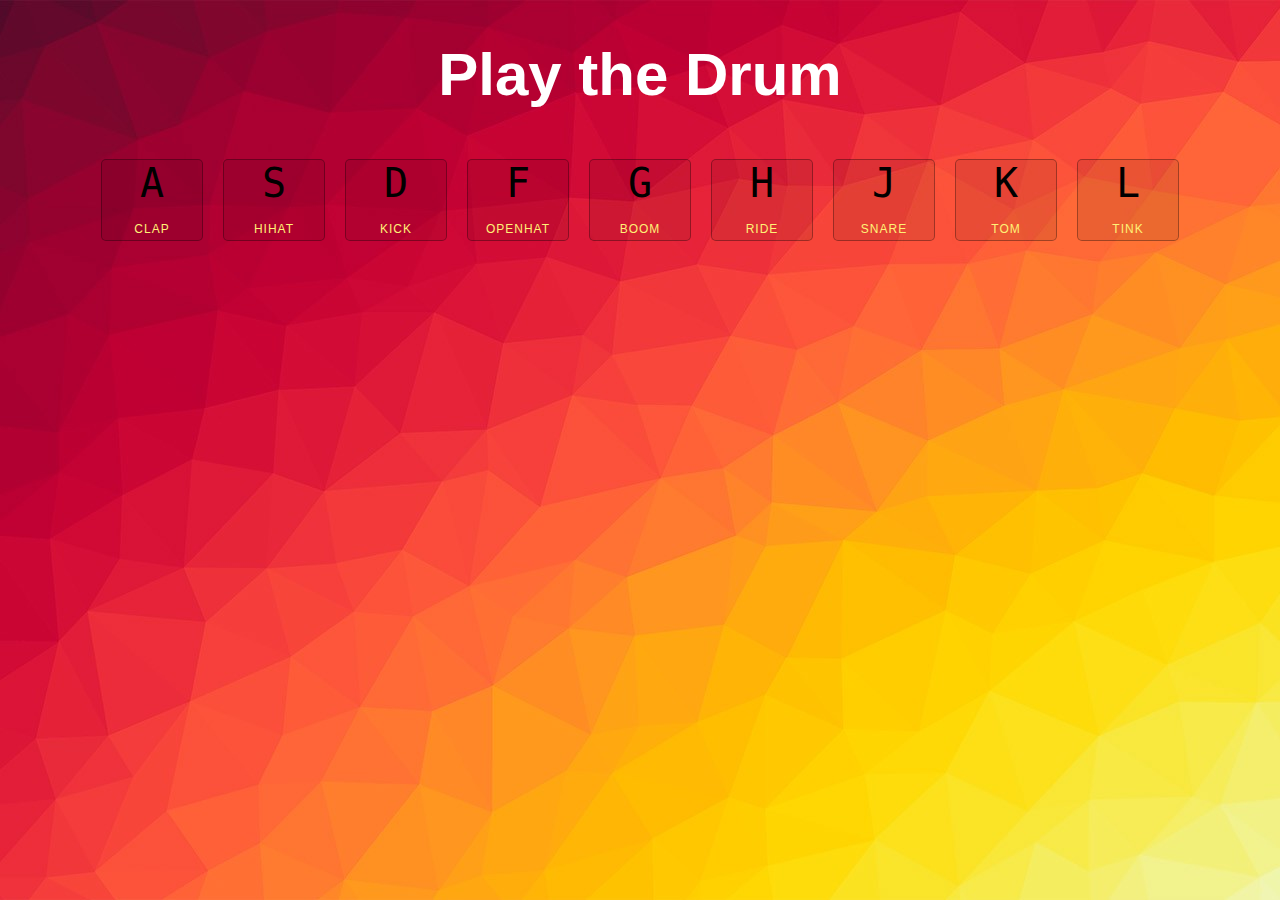
==== index.html @ 9f3749a3 "Change index.html name" ====
<!DOCTYPE html>
<html lang="en">
<head>
  <meta charset="UTF-8">
  <meta name="viewport" content="width=device-width, initial-scale=1.0">
  <meta http-equiv="X-UA-Compatible" content="ie=edge">
  <title>JS Drum Kit</title>
  <link rel="stylesheet" href="style.css">
</head>
<body>
  <div>
    <h1>Play the Drum</h1>

    <div class="keyboard">
      <div data-key="65" class="key" onclick="keyClick(65)">
        <kbd>A</kbd>
        <span class="sound">clap</span>
      </div>
      <div data-key="83" class="key" onclick="keyClick(83)">
        <kbd>S</kbd>
        <span class="sound">hihat</span>
      </div>
      <div data-key="68" class="key" onclick="keyClick(68)">
        <kbd>D</kbd>
        <span class="sound">kick</span>
      </div>
      <div data-key="70" class="key" onclick="keyClick(70)">
        <kbd>F</kbd>
        <span class="sound">openhat</span>
      </div>
      <div data-key="71" class="key" onclick="keyClick(71)">
        <kbd>G</kbd>
        <span class="sound">boom</span>
      </div>
      <div data-key="72" class="key" onclick="keyClick(72)">
        <kbd>H</kbd>
        <span class="sound">ride</span>
      </div>
      <div data-key="74" class="key" onclick="keyClick(74)">
        <kbd>J</kbd>
        <span class="sound">snare</span>
      </div>
      <div data-key="75" class="key" onclick="keyClick(75)">
        <kbd>K</kbd>
        <span class="sound">tom</span>
      </div>
      <div data-key="76" class="key" onclick="keyClick(76)">
        <kbd>L</kbd>
        <span class="sound">tink</span>
      </div>
    </div>

  </div>

  <audio data-key="65" src="sounds/clap.wav"></audio>
  <audio data-key="83" src="sounds/hihat.wav"></audio>
  <audio data-key="68" src="sounds/kick.wav"></audio>
  <audio data-key="70" src="sounds/openhat.wav"></audio>
  <audio data-key="71" src="sounds/boom.wav"></audio>
  <audio data-key="72" src="sounds/ride.wav"></audio>
  <audio data-key="74" src="sounds/snare.wav"></audio>
  <audio data-key="75" src="sounds/tom.wav"></audio>
  <audio data-key="76" src="sounds/tink.wav"></audio>

<script>
  function removeTransition(e) {
    if (e.propertyName !== 'transform') return;
    e.target.classList.remove('playing');
  }

  function playSound(e) {
    const audio = document.querySelector(`audio[data-key="${e.keyCode}"]`);
    const key = document.querySelector(`div[data-key="${e.keyCode}"]`);
    if (!audio) return;

    key.classList.add('playing');
    audio.currentTime = 0;
    audio.play();
  }

  function keyClick(e) {
    const audio = document.querySelector(`audio[data-key="${e}"]`);
    const key = document.querySelector(`div[data-key="${e}"]`);
    if (!audio) return;

    key.classList.add('playing');
    audio.currentTime = 0;
    audio.play();
  }

  const keys = Array.from(document.querySelectorAll('.key'));
  keys.forEach(key => key.addEventListener('transitionend', removeTransition));
  window.addEventListener('keydown', playSound);
</script>


</body>
</html>
---- style.css ----
html {
  font-size: 10px;
}
body,html {
  margin: 0;
  padding: 0;
  height: 100%;
  font-family: sans-serif;
  overflow-x: hidden;
  background-image: url(background.jpg); 
  background-repeat: no-repeat, repeat;
  background-size: cover;
  background-position: center;
}

h1{
  color: #fff;
  font-size: 6em;
  text-align: center;
}

.keyboard {
  display: flex;
  flex-wrap: wrap;
  justify-content: center;
}
.key {
  width: 100px;
  margin: 10px;
  text-align: center;
  font-size: 30px;
  color: #000;
  border-radius: .5rem;
  transition: all .07s ease;
  border: 0.5px solid #00000052;
  background: rgba(0, 0, 0, 0.08);
  cursor: pointer;
}




/* .key {
  border: .4rem solid black;
  border-radius: .5rem;
  margin: 1rem;
  font-size: 1.5rem;
  padding: 1rem .5rem;
  transition: all .07s ease;
  width: 10rem;
  text-align: center;
  color: white;
  background: rgba(0,0,0,0.4);
  text-shadow: 0 0 .5rem black;
} */

.playing {
  transform: scale(1.3);
  border-color: #ffc600;
  box-shadow: 0 0 2rem #ffc600;
}

kbd {
  display: block;
  font-size: 4rem;
}

.sound {
  font-size: 1.2rem;
  text-transform: uppercase;
  letter-spacing: .1rem;
  color: #FFF176;
}
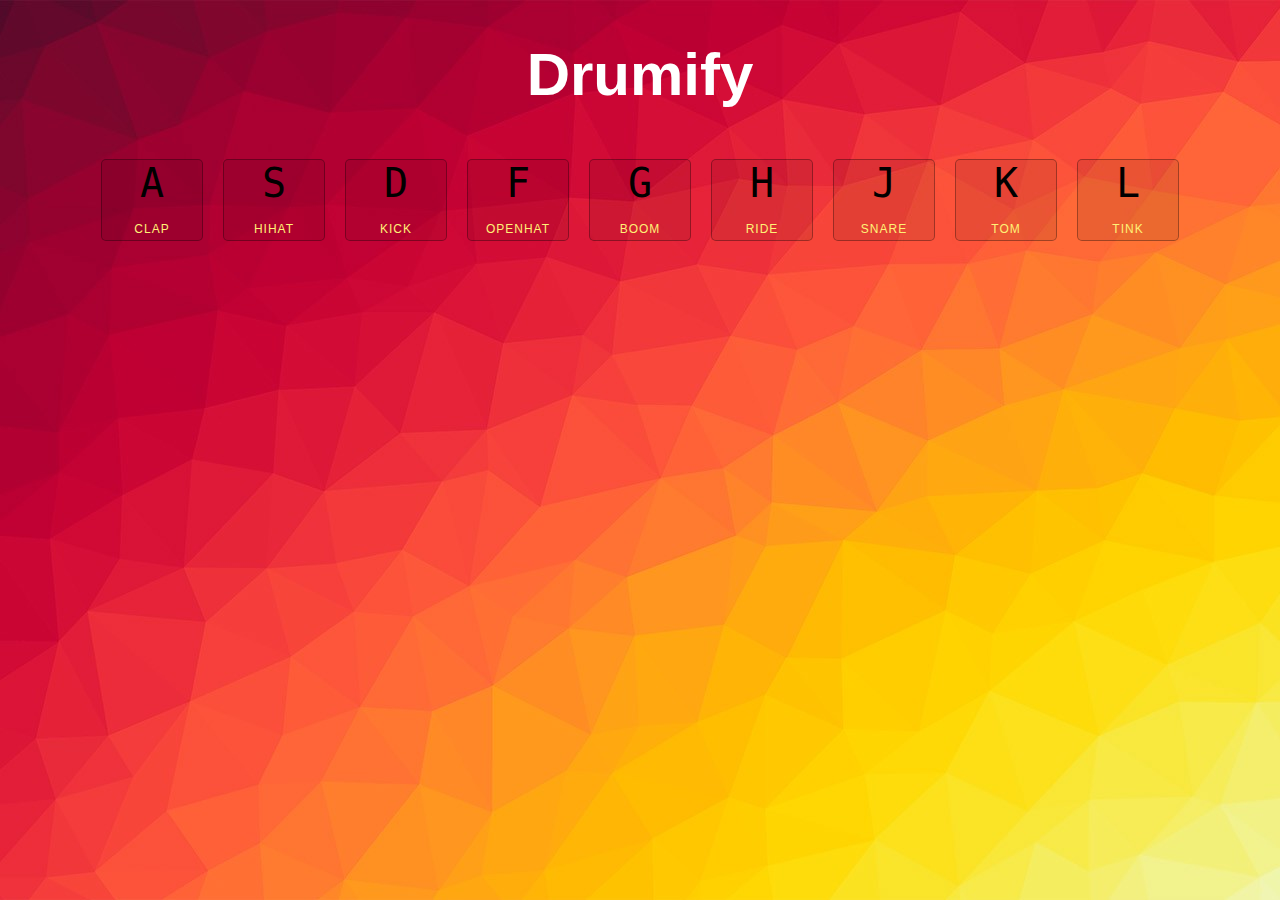
==== commit 7329a8c1: "Change title" ====
--- a/index.html
+++ b/index.html
@@ -9,7 +9,7 @@
 </head>
 <body>
   <div>
-    <h1>Play the Drum</h1>
+    <h1>Drumify</h1>
 
     <div class="keyboard">
       <div data-key="65" class="key" onclick="keyClick(65)">
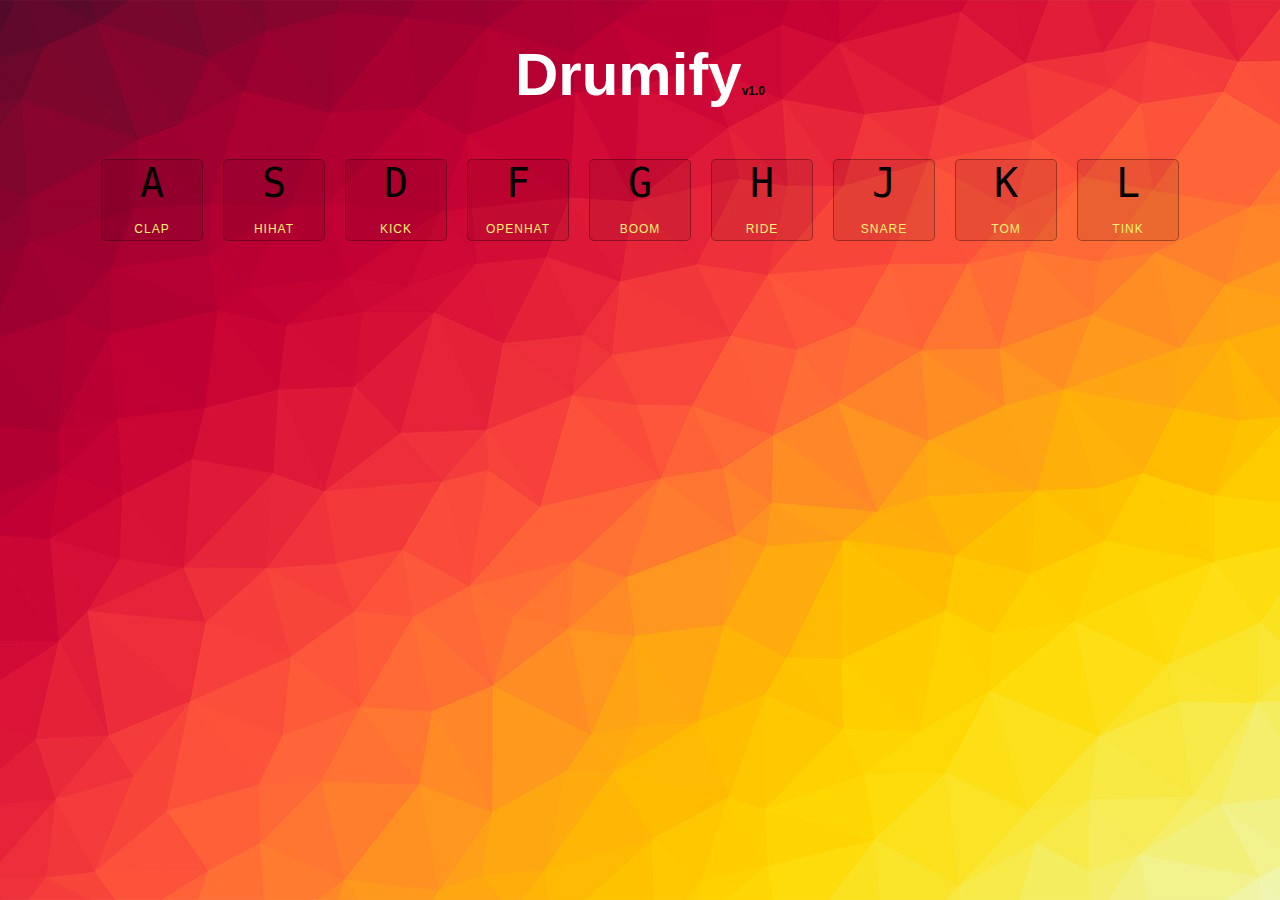
==== commit 50f46054: "Add version" ====
--- a/index.html
+++ b/index.html
@@ -4,12 +4,22 @@
   <meta charset="UTF-8">
   <meta name="viewport" content="width=device-width, initial-scale=1.0">
   <meta http-equiv="X-UA-Compatible" content="ie=edge">
-  <title>JS Drum Kit</title>
+  <meta name="apple-mobile-web-app-title" content="Drumify">
+  <meta name="application-name" content="Drumify">
+  <meta name="msapplication-TileColor" content="#ffc801">
+  <meta name="theme-color" content="#ffc801">
+  <title>Drumify | Play Drum Online</title>
   <link rel="stylesheet" href="style.css">
+  <!-- PWA -->
+  <link rel="apple-touch-icon" sizes="180x180" href="/apple-touch-icon.png">
+  <link rel="icon" type="image/png" sizes="32x32" href="/favicon-32x32.png">
+  <link rel="icon" type="image/png" sizes="16x16" href="/favicon-16x16.png">
+  <link rel="manifest" href="/site.webmanifest">
+  <link rel="mask-icon" href="/safari-pinned-tab.svg" color="#ffc801">
 </head>
 <body>
   <div>
-    <h1>Drumify</h1>
+    <h1>Drumify<small>v1.0</small></h1>
 
     <div class="keyboard">
       <div data-key="65" class="key" onclick="keyClick(65)">
@@ -91,6 +101,51 @@
   const keys = Array.from(document.querySelectorAll('.key'));
   keys.forEach(key => key.addEventListener('transitionend', removeTransition));
   window.addEventListener('keydown', playSound);
+
+
+
+
+
+
+
+
+
+
+
+
+
+
+
+
+
+  window.addEventListener('load', () => {
+    registerSW();
+  });
+
+  async function registerSW() {
+  if ('serviceWorker' in navigator) {
+    try {
+      await navigator.serviceWorker.register('./sw.js');
+    } catch (e) {
+      console.log(`SW registration failed`);
+    }
+  }
+}
+
+
+
+
+
+
+
+
+
+
+
+
+
+
+
 </script>
 
 
--- a/style.css
+++ b/style.css
@@ -18,6 +18,11 @@
   font-size: 6em;
   text-align: center;
 }
+h1 small{
+  font-size: .2em;
+  color: #000;
+  display: inline-block;
+}
 
 .keyboard {
   display: flex;
@@ -37,23 +42,6 @@
   cursor: pointer;
 }
 
-
-
-
-/* .key {
-  border: .4rem solid black;
-  border-radius: .5rem;
-  margin: 1rem;
-  font-size: 1.5rem;
-  padding: 1rem .5rem;
-  transition: all .07s ease;
-  width: 10rem;
-  text-align: center;
-  color: white;
-  background: rgba(0,0,0,0.4);
-  text-shadow: 0 0 .5rem black;
-} */
-
 .playing {
   transform: scale(1.3);
   border-color: #ffc600;
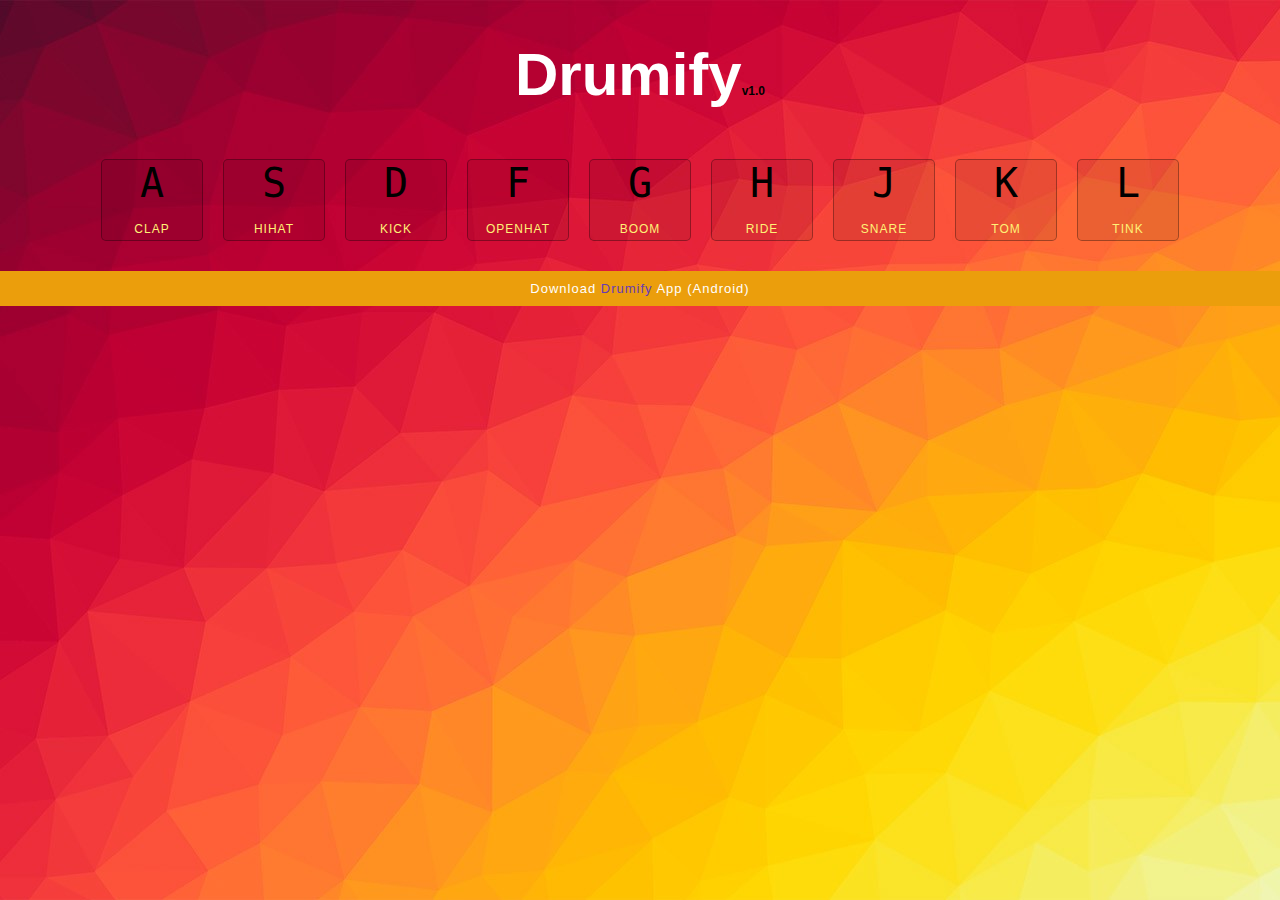
==== commit 0171ce87: "Add Android link" ====
--- a/index.html
+++ b/index.html
@@ -59,6 +59,8 @@
         <span class="sound">tink</span>
       </div>
     </div>
+
+    <p class="footer">Download <a href="/Drumify.apk">Drumify</a> App (Android)</p>
 
   </div>
 
--- a/style.css
+++ b/style.css
@@ -59,3 +59,19 @@
   letter-spacing: .1rem;
   color: #FFF176;
 }
+
+
+.footer{
+  background-color: #eb9e0c;
+  padding: 10px 20px;
+  margin: 0px;
+  margin-top: 20px;
+  text-align: center;
+  color: #fff;
+  font-size: 1.3rem;
+  letter-spacing: 1px;
+}
+.footer a{
+  color: #673AB7;
+  text-decoration: none;
+}
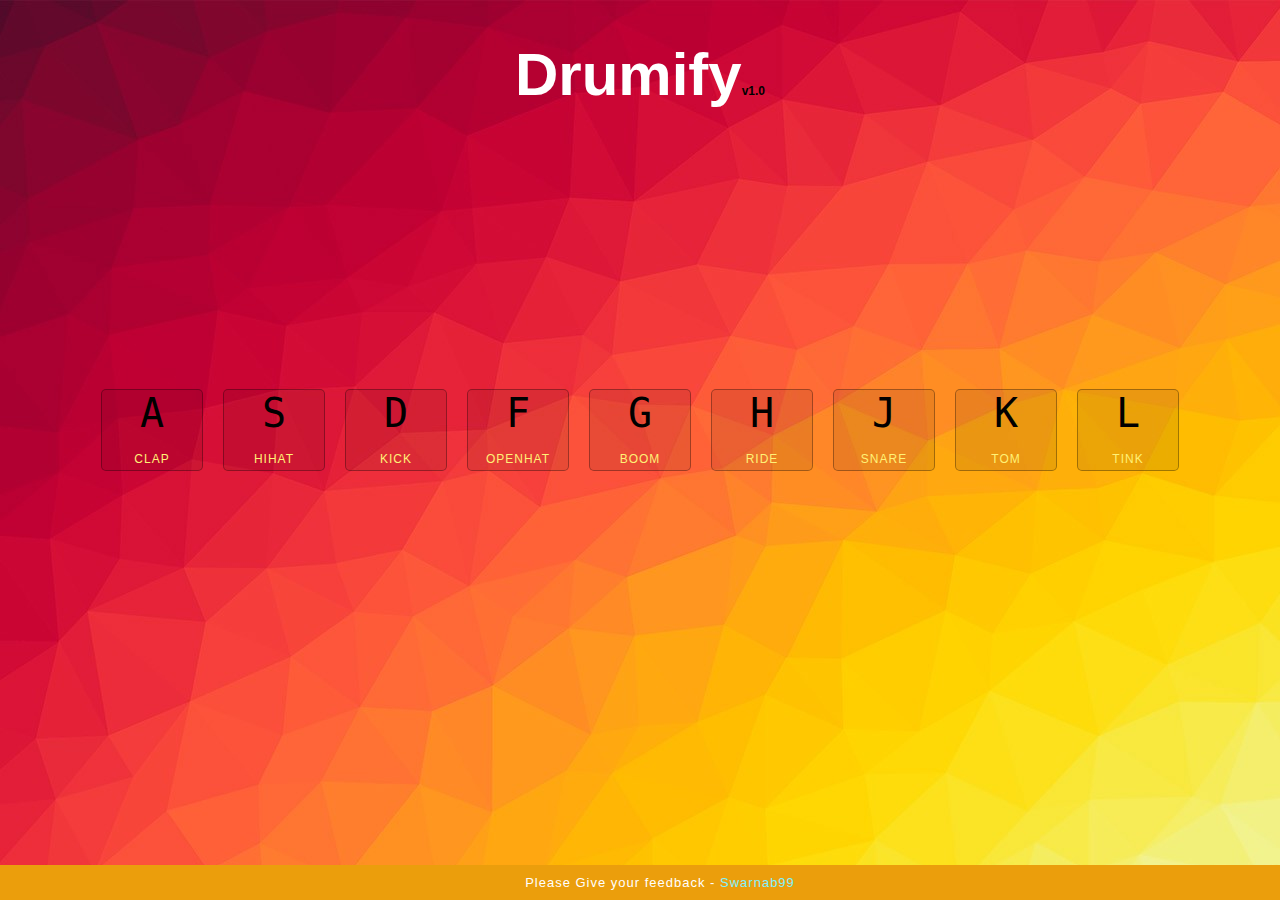
==== commit ededc78d: "Remove android link" ====
--- a/index.html
+++ b/index.html
@@ -60,7 +60,7 @@
       </div>
     </div>
 
-    <p class="footer">Download <a href="/Drumify.apk">Drumify</a> App (Android)</p>
+    <p class="footer">Please Give your feedback - <a href="https://www.linkedin.com/in/swarnab99">Swarnab99</a></p>
 
   </div>
 
--- a/style.css
+++ b/style.css
@@ -28,6 +28,7 @@
   display: flex;
   flex-wrap: wrap;
   justify-content: center;
+  text-align: center;
 }
 .key {
   width: 100px;
@@ -72,6 +73,22 @@
   letter-spacing: 1px;
 }
 .footer a{
-  color: #673AB7;
+  color: #81f2ff;
   text-decoration: none;
 }
+
+
+/* Desktop & Laptop */
+@media (min-width: 1025px) {
+  
+  .footer {
+    position: fixed;
+    width: 100%;
+    bottom: 0;
+  }
+
+  .keyboard {
+    margin-top: 30vh;
+  }
+  
+}